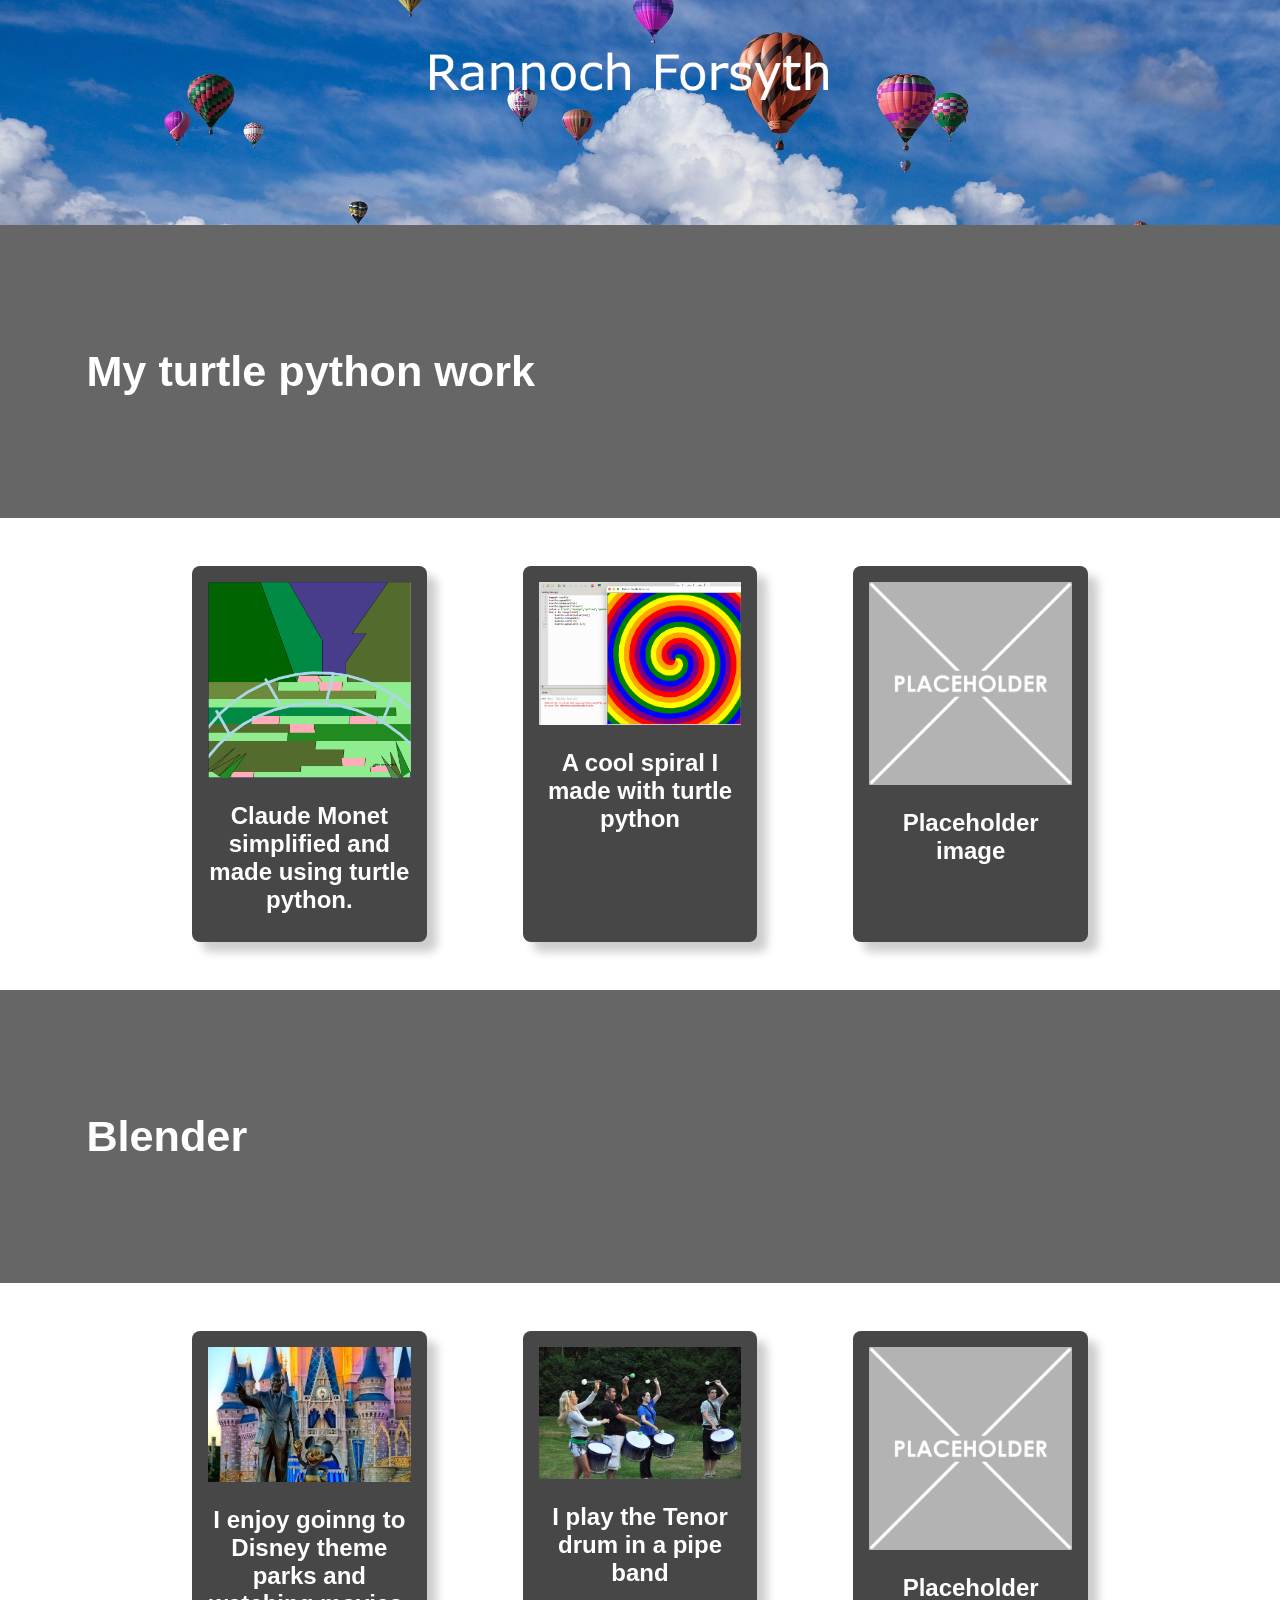
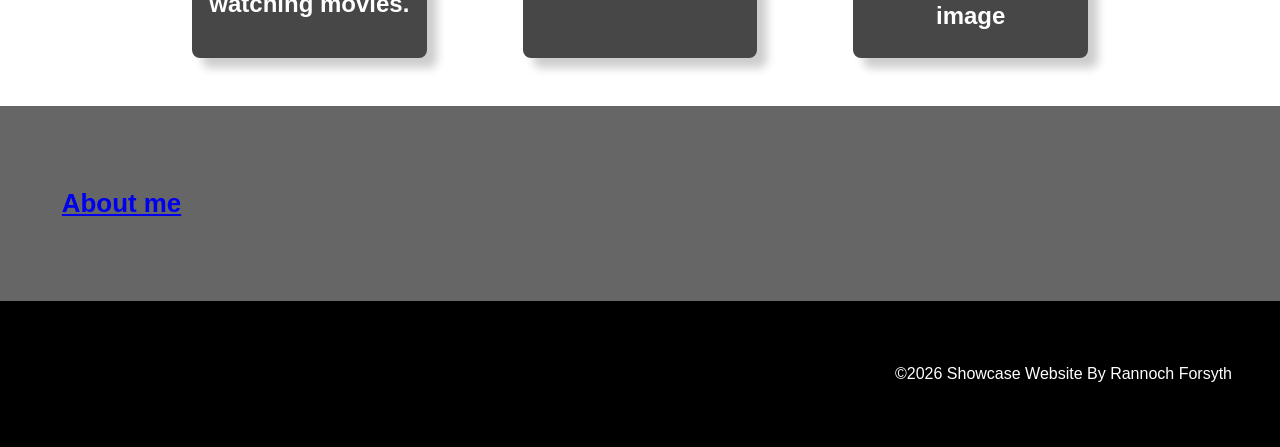
==== index.html @ f7fd5ad3 "first commit" ====
<!DOCTYPE html>
<html lang="en">

<head>
    <meta charset="UTF-8">
    <meta name="viewport" content="width=device-width, initial-scale=1.0">
    <link rel="stylesheet" href="style.css">
    <title>Rannoch is showcasing</title>
</head>
<!-- This is the main body of the website- ALL your content goes AFTER the <body> tag and before the </body> tag -->
<body>

    <!-- The Hero Section -------------------------------------------------------------------------------------- -->
    <section class="hero">
        
    </section>

<!-- Topic one ------------------------------------------------------------------------------------------------- -->
    <!-- The First Topic Section -->
    <section class="topic">
        <!-- the topic title a big bar with text in it -->
        <div class="topic-title">
            <h1>My turtle python work</h1>
        </div>
        <!-- now a three column grid of images -->
        <div class="topic-content">
            <!-- one "card" which includes an image with a text below it -->
            <div class="topic-card">
                <img src="images/My_asignment.png" alt="change this too!">
                <h2 class="topic-card-text">Claude Monet simplified and made using turtle python.
                </h2>
            </div>
            <div class="topic-card">
                <img src="images/spiral.png" alt="change this too!">
                <h2 class="topic-card-text">A cool spiral I made with turtle python</h2>
            </div>
            <div class="topic-card">
                <img src="images/placeholder-1024x1024.png" alt="change this too!">
                <h2 class="topic-card-text">Placeholder image</h2>
            </div>
        </div>
    </section>
<!-- End of topic one------------------------------------------------------------------------------------------ -->

<!-- Copy and paste the section from above to make your next section -->
    <section class="topic">
        <div class="topic-title">
            <h1>Blender</h1>
        </div>
        <div class="topic-content">
            <div class="topic-card">
                <img src="images/disney.png" alt="Disney parks!">
                <h2 class="topic-card-text">I enjoy goinng to Disney theme parks and watching movies.</h2>
            </div>
            <div class="topic-card">
                <img src="images/Tenor.png" alt="Tenor drum">
                <h2 class="topic-card-text">I play the Tenor drum in a pipe band</h2>
            </div>
            <div class="topic-card">
                <img src="images/placeholder-1024x1024.png" alt="change this too!">
                <h2 class="topic-card-text">Placeholder image</h2>
            </div>
        </div>
    </section>

<section class="short-topic">
    <div class="topic-title">
        <h2><a href="About_me.html"> About me</a> </h2>
    </div>
</section>
    <!-- A Simple Website Footer ------------------------------------------------------------------------------ -->
    <footer class="footer">
        <p> &copy;2026 Showcase Website By Rannoch Forsyth</p>
    </footer>

<!-- The end of the whole page- no more content after this! -->
</body>
</html>
---- style.css ----
/* A simple css reset */
body,
html {
    margin: 0;
    padding: 0;
    height: 100%;
    /* The Font Family- Really important!! */
    font-family: Arial, sans-serif;
    box-sizing: border-box;
}

/* reset for images to ensure they ar 100% of the parent container width */
img {
    width: 100%;
}

/* The hero section styling- use your OWN Hero Image URL here */
.hero {
    background-image: url('images/Better.png');
    height: 25vh;
    background-size: cover;
    background-position: center;
    display: flex;
    justify-content: center;
    align-items: center;
    color: white;
    text-align: center;
    position: relative;
}

/* BIG text styling for the hero section text */
.hero-text {
    font-size: 4em;
    font-weight: bold;
}

/* nice big font on a banner style background */
.topic-title{
    color: white;
    font-size: 2em;
    padding: 0.1em 3em;
    background-color: rgb(71, 71, 71);
}

/* Three column grid with a nice big gap */
.topic-content{
    display: grid;
    grid-template-columns: repeat(3, 1fr);
    gap: 6em;
    /* bring the whole section in off the sides of the page */
    width: 70%;
    /* top margin of 3em and center right/left */
    margin: 3em auto;
}

/* Styling for the individual topic cards rounded edges background color and a drop shadow */
.topic-card{
    background-color: rgb(71, 71, 71);
    color: white;
    padding: 1em;
    border-radius: 0.5em;
    box-shadow: 10px 10px 10px rgba(0, 0, 0, 0.2);
}

/* Styling for the topic card titles */
.topic-card-text{
    font-size: 1.5em;
    margin-bottom: 0.5em;
    /* center align text */
    text-align: center;
}

.topic-title{
    background-color: rgb(102, 102, 102);
    color: white;
    text-align: left;
    padding: 3em 3em;
    font-size: 1.8em;
}

.short-topic{
    background-color: rgb(102, 102, 102);
    color: white;
    text-align: left;
    padding: 10px 10px;
    font-size: 0.6em;
}

/* Styling for a footer section to take a bit of spcae at the bottom of the page */
.footer{
    background-color: rgb(0, 0, 0);
    color: white;
    text-align: right;
    padding: 3em 3em;
}
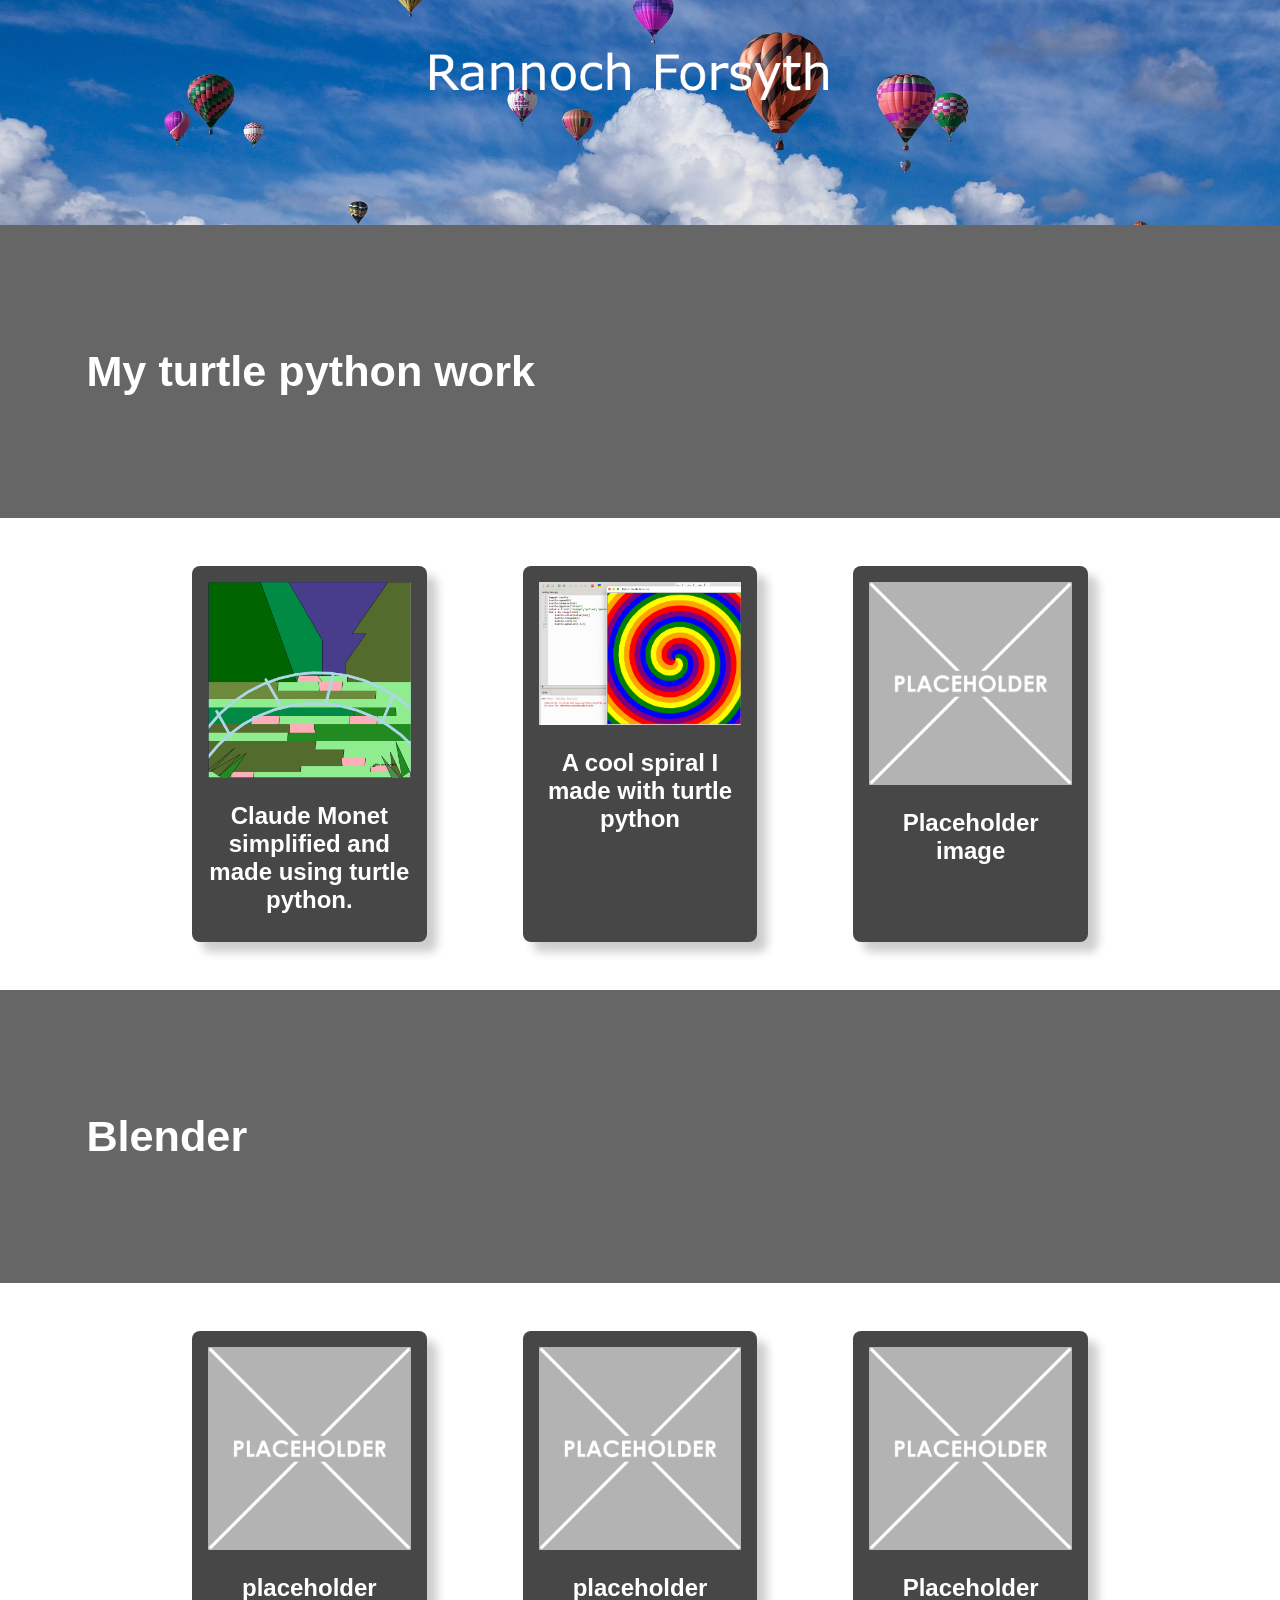
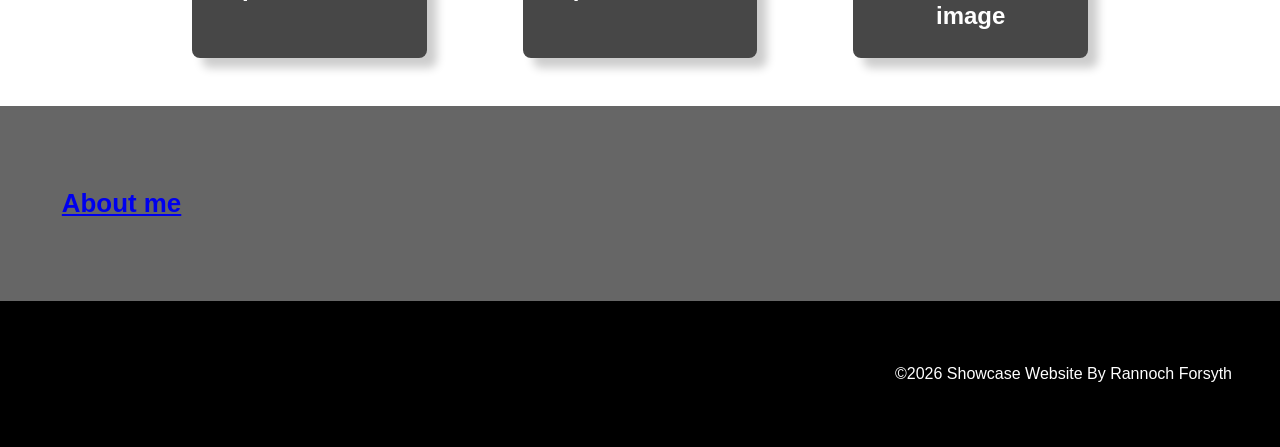
==== commit 053ec3c5: "adding place holders till I get stuff to add to" ====
--- a/index.html
+++ b/index.html
@@ -49,12 +49,12 @@
         </div>
         <div class="topic-content">
             <div class="topic-card">
-                <img src="images/disney.png" alt="Disney parks!">
-                <h2 class="topic-card-text">I enjoy goinng to Disney theme parks and watching movies.</h2>
+                <img src="images/placeholder-1024x1024.png" alt="Disney parks!">
+                <h2 class="topic-card-text">placeholder</h2>
             </div>
             <div class="topic-card">
-                <img src="images/Tenor.png" alt="Tenor drum">
-                <h2 class="topic-card-text">I play the Tenor drum in a pipe band</h2>
+                <img src="images/placeholder-1024x1024.png" alt="Tenor drum">
+                <h2 class="topic-card-text">placeholder</h2>
             </div>
             <div class="topic-card">
                 <img src="images/placeholder-1024x1024.png" alt="change this too!">
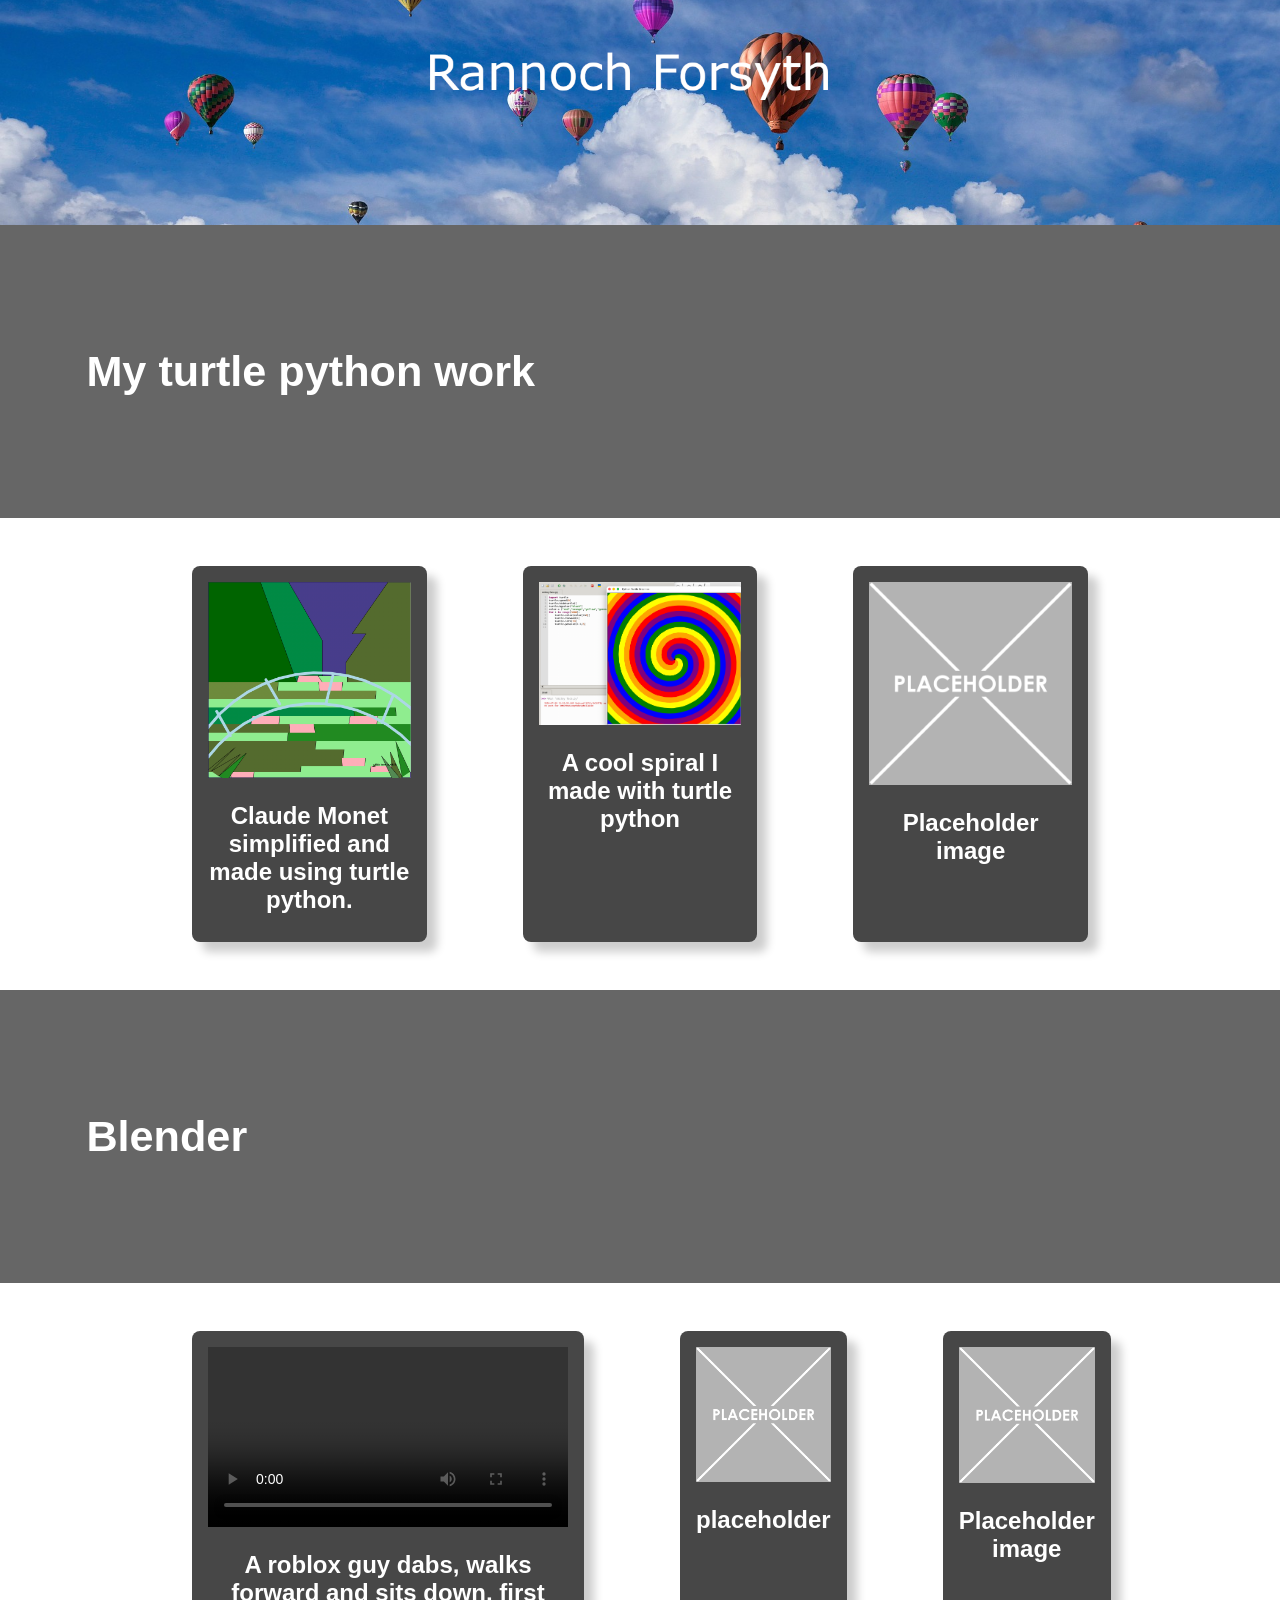
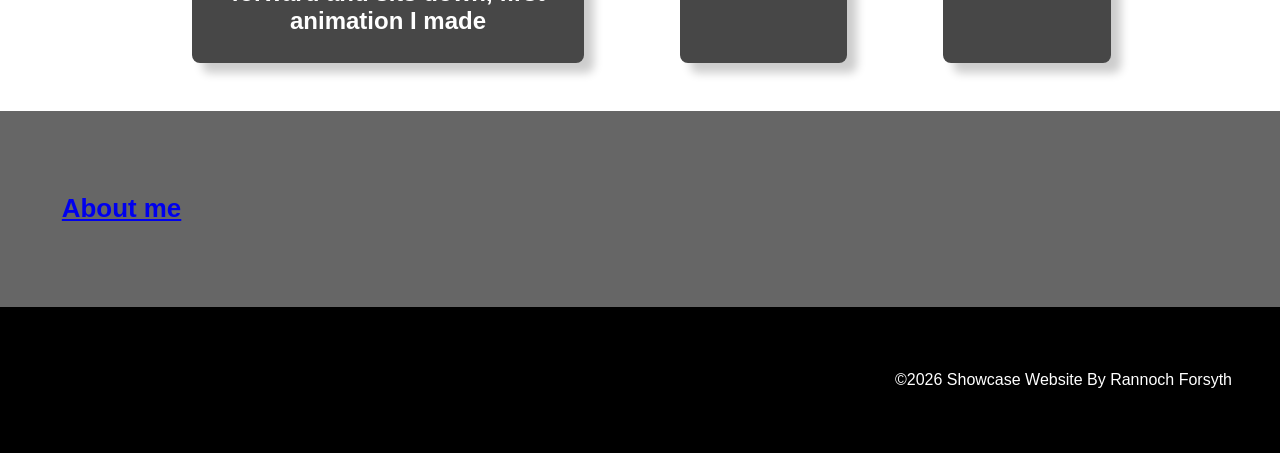
==== commit 9be4d4fd: "Adding my first animation" ====
--- a/index.html
+++ b/index.html
@@ -49,8 +49,11 @@
         </div>
         <div class="topic-content">
             <div class="topic-card">
-                <img src="images/placeholder-1024x1024.png" alt="Disney parks!">
-                <h2 class="topic-card-text">placeholder</h2>
+                	<video controls width="360">
+                     <source src="Videos/Roblox-dabbing0001-0123.mp4" type="video/mp4">  
+                    </video>
+
+                <h2 class="topic-card-text">A roblox guy dabs, walks forward and sits down, first animation I made</h2>
             </div>
             <div class="topic-card">
                 <img src="images/placeholder-1024x1024.png" alt="Tenor drum">
